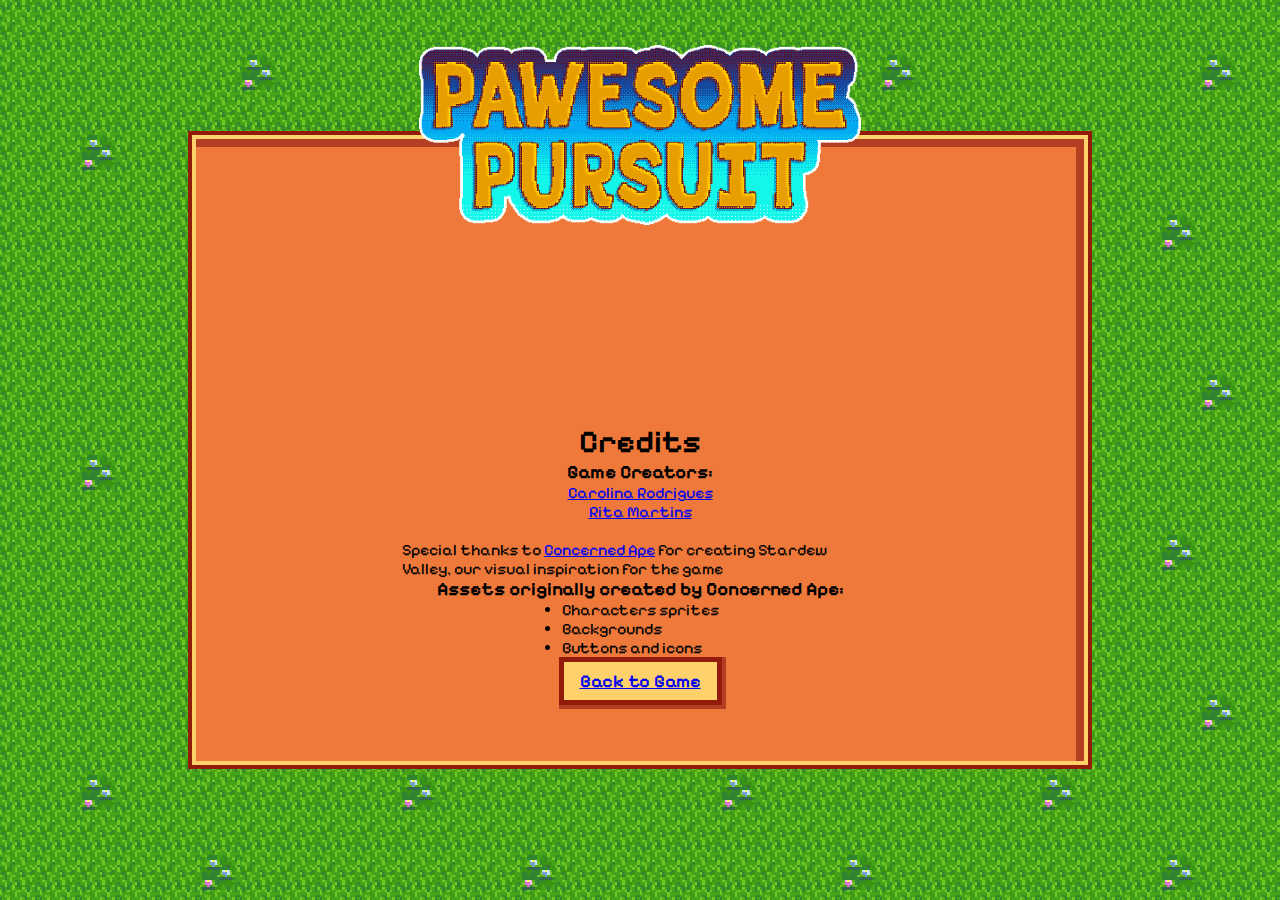
==== credits.html @ 58f2136f "added instructions and credits pages" ====
<!DOCTYPE html>
<html lang="en">
  <head>
    <meta charset="UTF-8" />
    <meta name="viewport" content="width=device-width, initial-scale=1.0" />
    <title>Pawesome Pursuit Credits</title>
    <link rel="stylesheet" href="./styles/styles.css" />
  </head>
  <body>
    <main>
      <div id="credits" class="board big">
        <h1 class="title">Pawsome Pursuit</h1>
        <img src="./img/logo.png" alt="Pawsome Pursuit" class="logo" />
        <h2 class="subtitle">Credits</h2>
        <h3>Game Creators:</h3>
        <p><a href="https://github.com/carolinabrods">Carolina Rodrigues</a></p>
        <p><a href="https://github.com/ritadomar">Rita Martins</a></p>
        <br />
        <p>
          Special thanks to
          <a href="https://www.stardewvalley.net/author/concernedape/"
            >Concerned Ape</a
          >
          for creating Stardew Valley, our visual inspiration for the game
        </p>
        <h3>Assets originally created by Concerned Ape:</h3>
        <ul>
          <li>Characters sprites</li>
          <li>Backgrounds</li>
          <li>Buttons and icons</li>
        </ul>
        <button id="back-game" class="primary">
          <a href="index.html">Back to Game</a>
        </button>
      </div>
    </main>
  </body>
</html>
---- styles/styles.css ----
/* Importing font */
@import url('https://fonts.googleapis.com/css2?family=Pixelify+Sans:wght@400;600&display=swap');

/* Variables */
:root {
  /* colors */
  --black: #000000;
  --white: #fef0d0;
  --yellow: #fed16a;
  --brown: #ef793b;
  --dark-brown: #931b0a;
  --shadow-brown: #b43e21;

  /* shadow */
  --button-shadow: 4px 4px 0px 0px #b43e21, 4px 0px 0px 0px #b43e21,
    0px 4px 0px 0px #b43e21;
  --board-shadow: 0px 0px 0px 4px #931b0a, -8px 8px 0px 0px #b43e21 inset;

  /* font */
  --pixel: 'Pixelify Sans', sans-serif;
}

/* Resetting margins and paddings */
* {
  margin: 0;
  padding: 0;
}

/* MAIN */
main {
  width: 100vw;
  height: 100vh;

  background-image: url('../img/floor/grass-animated.gif');
  background-position: center;

  display: flex;
  align-items: center;
  justify-content: center;

  font-family: var(--pixel);
}

/* BOARD SCREENS */
.board {
  box-sizing: border-box;

  display: flex;
  align-items: center;
  justify-content: center;

  background-color: var(--brown);
  border: 4px solid var(--yellow);
  box-shadow: var(--board-shadow);
}

.big {
  width: 70vw;
  height: 70vh;

  flex-direction: column;
  justify-content: flex-end;

  padding: 56px 206px;
}

.small {
  gap: 8px;
  padding: 16px 16px 13px 16px;
}

/* BUTTONS */
.primary {
  display: flex;
  flex-direction: column;
  justify-content: center;
  align-items: center;
  gap: 0px;
  padding: 8px 16px;

  font-family: var(--pixel);
  font-size: 18px;
  font-weight: 600;

  color: var(--black);
  background-color: var(--yellow);

  border: 5px solid var(--dark-brown);

  box-shadow: var(--button-shadow);
}

.primary > img {
  width: 50px;
}

/* TITLES */
.title {
  /* hiding h1 in an accessible way */
  position: absolute;
  width: 0;
  height: 0;
  left: -10000px;
  top: -10000px;
}

.subtitle {
  font-size: 32px;
  font-weight: 600;
}

/* LOGO */
.logo {
  height: 20vh;

  position: absolute;

  top: 5vh;
}

/* INTRO SCREEN */
/* GAME CONTAINER */
#game-container {
  display: none;
}

#game-screen {
  position: relative;

  /* source | slice | width | outset | repeat */
  border-image-source: url('../img/floor/game-floor2.jpg');
  border-image-slice: 40 fill;
  border-image-width: 40px;
  border-image-outset: 40px;
  border-image-repeat: repeat;
}

/* END SCREEN */
#end-screen {
  display: none;
}
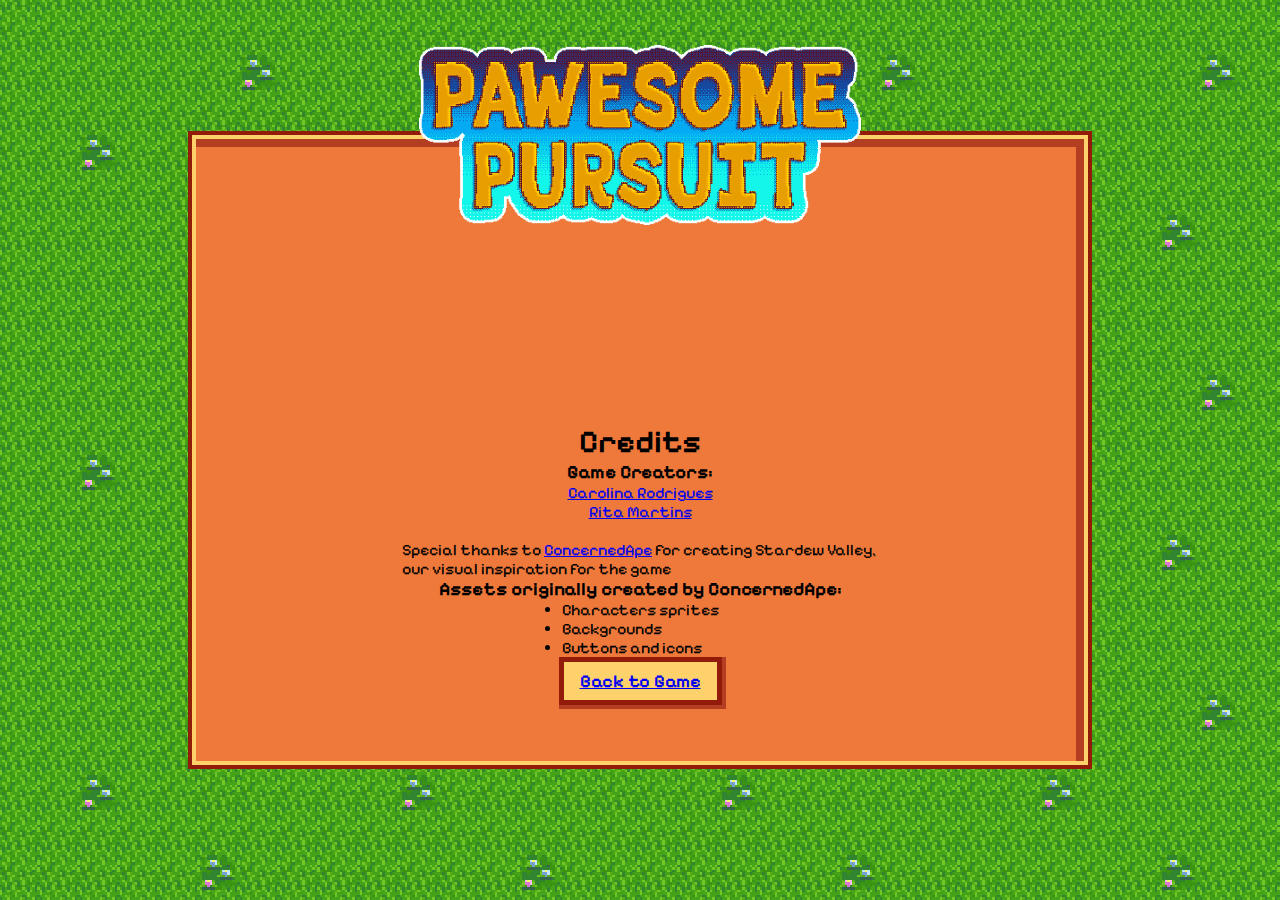
==== commit 5456c84f: "changed final score, adjustment to player movement" ====
--- a/credits.html
+++ b/credits.html
@@ -19,11 +19,11 @@
         <p>
           Special thanks to
           <a href="https://www.stardewvalley.net/author/concernedape/"
-            >Concerned Ape</a
+            >ConcernedApe</a
           >
           for creating Stardew Valley, our visual inspiration for the game
         </p>
-        <h3>Assets originally created by Concerned Ape:</h3>
+        <h3>Assets originally created by ConcernedApe:</h3>
         <ul>
           <li>Characters sprites</li>
           <li>Backgrounds</li>
--- a/styles/styles.css
+++ b/styles/styles.css
@@ -39,34 +39,6 @@
   justify-content: center;
 
   font-family: var(--pixel);
-}
-
-/* BOARD SCREENS */
-.board {
-  box-sizing: border-box;
-
-  display: flex;
-  align-items: center;
-  justify-content: center;
-
-  background-color: var(--brown);
-  border: 4px solid var(--yellow);
-  box-shadow: var(--board-shadow);
-}
-
-.big {
-  width: 70vw;
-  height: 70vh;
-
-  flex-direction: column;
-  justify-content: flex-end;
-
-  padding: 56px 206px;
-}
-
-.small {
-  gap: 8px;
-  padding: 16px 16px 13px 16px;
 }
 
 /* BUTTONS */
@@ -118,14 +90,88 @@
   top: 5vh;
 }
 
+.logo.game {
+  position: static;
+  height: 100px;
+}
+
+/* BOARDS */
+.board {
+  box-sizing: border-box;
+
+  display: flex;
+  align-items: center;
+  justify-content: center;
+
+  background-color: var(--brown);
+  border: 4px solid var(--yellow);
+  box-shadow: var(--board-shadow);
+}
+
+.big {
+  width: 70vw;
+  height: 70vh;
+
+  flex-direction: column;
+  justify-content: flex-end;
+
+  padding: 56px 206px;
+}
+
+.small {
+  gap: 8px;
+  padding: 16px 16px 13px 16px;
+
+  width: 200px;
+}
+
+/* MAIN SCREEN */
+.players {
+  display: flex;
+  gap: 16px;
+}
+
+/* STATS */
+.top-stats {
+  position: relative;
+
+  width: 75vw;
+
+  display: flex;
+  justify-content: space-between;
+  align-items: center;
+
+  z-index: 1;
+}
+
+#stats {
+  display: flex;
+  align-items: center;
+  gap: 16px;
+}
+
+.lives {
+  display: flex;
+  flex-direction: row-reverse;
+  gap: 4px;
+}
+
+.lives img {
+  width: 20px;
+}
+
 /* INTRO SCREEN */
 /* GAME CONTAINER */
 #game-container {
   display: none;
+  flex-direction: column;
+  align-items: center;
 }
 
 #game-screen {
   position: relative;
+
+  top: -40px;
 
   /* source | slice | width | outset | repeat */
   border-image-source: url('../img/floor/game-floor2.jpg');
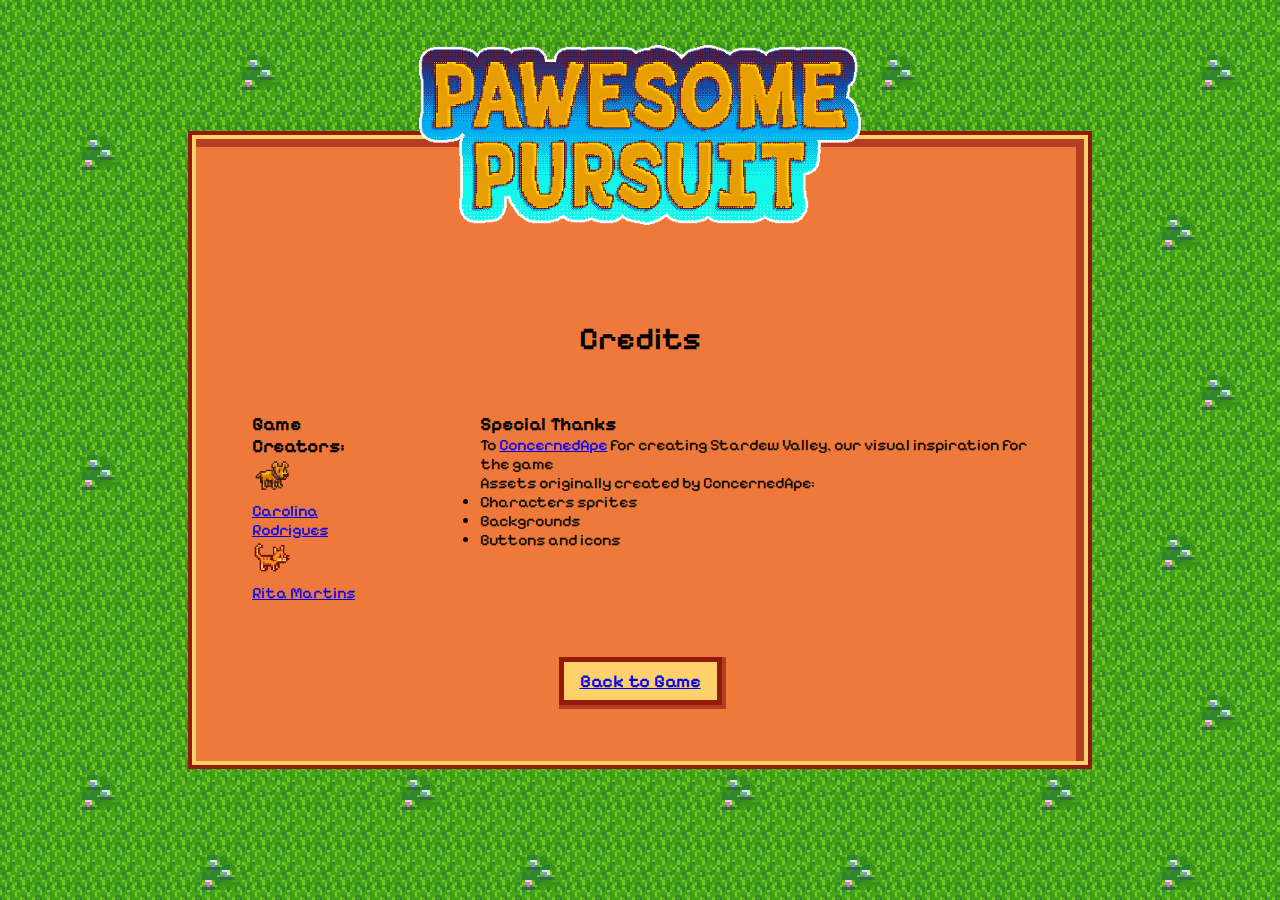
==== commit 4e100e72: "styling of instructions and credits page" ====
--- a/credits.html
+++ b/credits.html
@@ -8,30 +8,50 @@
   </head>
   <body>
     <main>
-      <div id="credits" class="board big">
+      <div id="credits" class="board text">
         <h1 class="title">Pawsome Pursuit</h1>
         <img src="./img/logo.png" alt="Pawsome Pursuit" class="logo" />
-        <h2 class="subtitle">Credits</h2>
-        <h3>Game Creators:</h3>
-        <p><a href="https://github.com/carolinabrods">Carolina Rodrigues</a></p>
-        <p><a href="https://github.com/ritadomar">Rita Martins</a></p>
-        <br />
-        <p>
-          Special thanks to
-          <a href="https://www.stardewvalley.net/author/concernedape/"
-            >ConcernedApe</a
-          >
-          for creating Stardew Valley, our visual inspiration for the game
-        </p>
-        <h3>Assets originally created by ConcernedApe:</h3>
-        <ul>
-          <li>Characters sprites</li>
-          <li>Backgrounds</li>
-          <li>Buttons and icons</li>
-        </ul>
-        <button id="back-game" class="primary">
-          <a href="index.html">Back to Game</a>
-        </button>
+
+        <div class="text-page">
+          <h2 class="subtitle">Credits</h2>
+
+          <div id="credits-container">
+            <div id="game-creators">
+              <h3>Game Creators:</h3>
+              <img src="./img/player/dog-player-right.gif" alt="dog gif" />
+              <p>
+                <a href="https://github.com/carolinabrods"
+                  >Carolina Rodrigues</a
+                >
+              </p>
+              <img src="./img/player/cat-player-right.gif" alt="cat gif" />
+              <p><a href="https://github.com/ritadomar">Rita Martins</a></p>
+            </div>
+
+            <div id="special-thanks">
+              <h3>Special Thanks</h3>
+              <p>
+                To
+                <a href="https://www.stardewvalley.net/author/concernedape/"
+                  >ConcernedApe</a
+                >
+                for creating Stardew Valley, our visual inspiration for the game
+              </p>
+              <p>Assets originally created by ConcernedApe:</p>
+              <ul>
+                <li>Characters sprites</li>
+                <li>Backgrounds</li>
+                <li>Buttons and icons</li>
+              </ul>
+            </div>
+          </div>
+
+          <div id="end-page">
+            <button id="back-game" class="primary">
+              <a href="index.html">Back to Game</a>
+            </button>
+          </div>
+        </div>
       </div>
     </main>
   </body>
--- a/styles/styles.css
+++ b/styles/styles.css
@@ -1,6 +1,5 @@
 /* Importing font */
-@import url('https://fonts.googleapis.com/css2?family=Pixelify+Sans:wght@400;600&display=swap');
-
+@import url('https://fonts.googleapis.com/css2?family=Pixelify+Sans:wght@400;600&family=Silkscreen&display=swap');
 /* Variables */
 :root {
   /* colors */
@@ -18,6 +17,7 @@
 
   /* font */
   --pixel: 'Pixelify Sans', sans-serif;
+  --pixel-numbers: 'Silkscreen', sans-serif;
 }
 
 /* Resetting margins and paddings */
@@ -185,3 +185,106 @@
 #end-screen {
   display: none;
 }
+
+/* INSTRUCTIONS PAGE */
+/* setting the limits of the page for text-only page*/
+.text {
+  width: 70vw;
+  height: 70vh;
+
+  flex-direction: column;
+  justify-content: flex-end;
+
+  padding: 56px;
+}
+
+/* this also applies to credits page */
+.text-page {
+  display: flex;
+  flex-direction: column;
+  justify-content: space-between;
+  align-items: center;
+  gap: 55px;
+}
+
+/* setup the instructions divs */
+#instructions {
+  display: flex;
+  flex-direction: row;
+  flex-wrap: nowrap;
+  justify-content: center;
+  align-items: flex-start;
+  gap: 70px;
+}
+
+/* setup the images sizes */
+.player-instruction img {
+  width: 40px;
+  height: 40px;
+}
+
+.move-instruction img {
+  width: 120px;
+}
+
+/* setup the rows of instructions inside the instructions div */
+.player-instruction {
+  display: inline-flex;
+  gap: 15px;
+  flex-direction: column;
+  flex-wrap: nowrap;
+  justify-content: center;
+  align-items: flex-start;
+}
+
+.player-title {
+  display: flex;
+  flex-direction: row;
+  align-items: center;
+}
+
+.goal-text {
+  display: flex;
+  flex-direction: row;
+  justify-content: flex-start;
+  gap: 10px;
+}
+
+.goal-text p {
+  padding-top: 10px;
+}
+
+.move-instruction {
+  display: flex;
+  flex-direction: column;
+  flex-wrap: nowrap;
+  justify-content: space-evenly;
+  align-items: center;
+
+  padding-top: 10px;
+}
+
+/* setup the final instruction in the page */
+#final-instruction {
+  display: flex;
+  flex-direction: column;
+  justify-content: space-between;
+  align-content: stretch;
+  align-items: center;
+  gap: 25px;
+}
+
+/* CREDITS PAGE */
+#credits-container {
+  display: flex;
+  flex-direction: row;
+  flex-wrap: nowrap;
+  justify-content: center;
+  align-items: flex-start;
+  gap: 100px;
+}
+
+#game-creators img {
+  width: 40px;
+  height: 40px;
+}
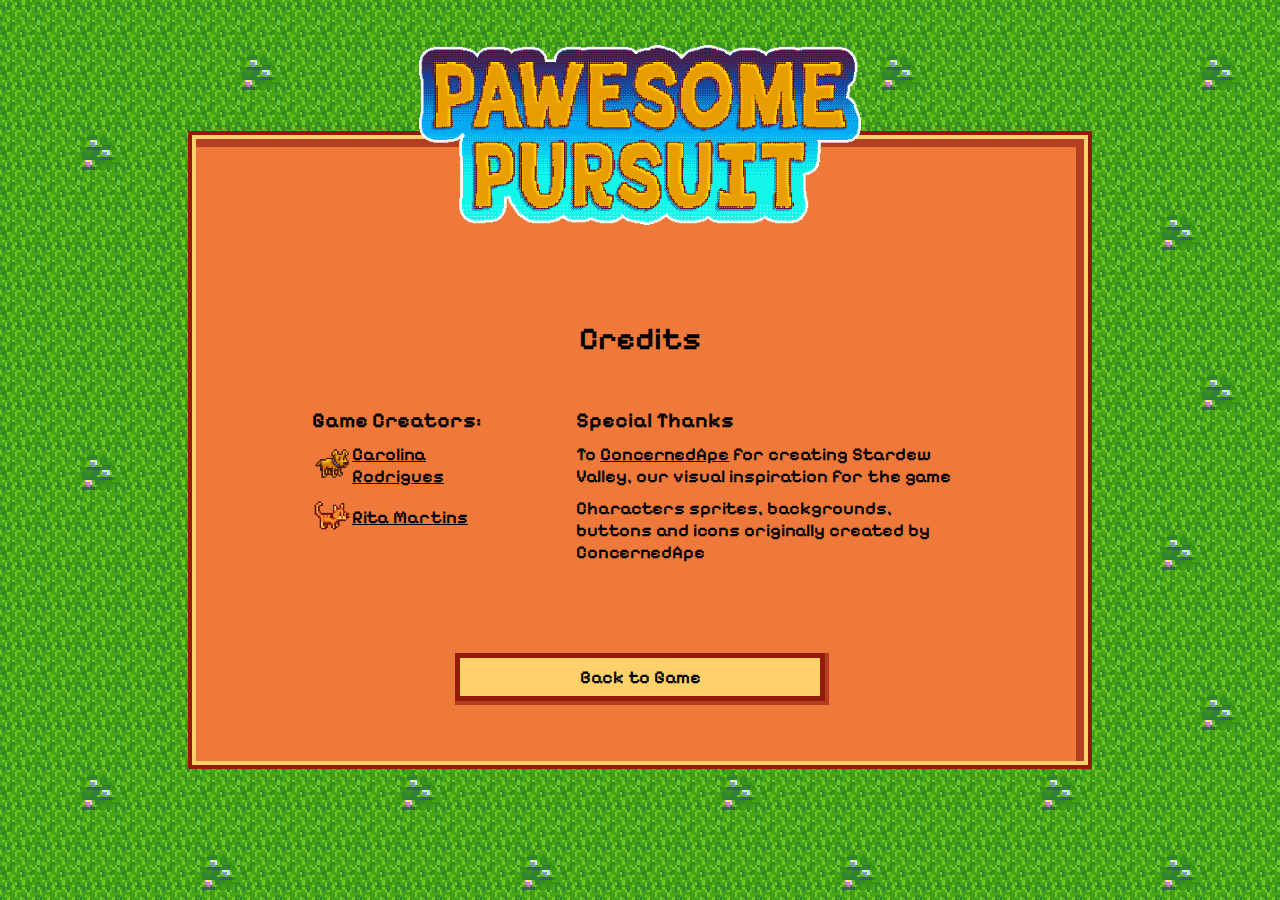
==== commit 6ee0a26a: "all pages styling finished" ====
--- a/credits.html
+++ b/credits.html
@@ -18,14 +18,18 @@
           <div id="credits-container">
             <div id="game-creators">
               <h3>Game Creators:</h3>
-              <img src="./img/player/dog-player-right.gif" alt="dog gif" />
-              <p>
-                <a href="https://github.com/carolinabrods"
-                  >Carolina Rodrigues</a
-                >
-              </p>
-              <img src="./img/player/cat-player-right.gif" alt="cat gif" />
-              <p><a href="https://github.com/ritadomar">Rita Martins</a></p>
+              <div class="title-image">
+                <img src="./img/player/dog-player-right.gif" alt="dog gif" />
+                <p>
+                  <a href="https://github.com/carolinabrods"
+                    >Carolina Rodrigues</a
+                  >
+                </p>
+              </div>
+              <div class="title-image">
+                <img src="./img/player/cat-player-right.gif" alt="cat gif" />
+                <p><a href="https://github.com/ritadomar">Rita Martins</a></p>
+              </div>
             </div>
 
             <div id="special-thanks">
@@ -37,12 +41,10 @@
                 >
                 for creating Stardew Valley, our visual inspiration for the game
               </p>
-              <p>Assets originally created by ConcernedApe:</p>
-              <ul>
-                <li>Characters sprites</li>
-                <li>Backgrounds</li>
-                <li>Buttons and icons</li>
-              </ul>
+              <p>
+                Characters sprites, backgrounds, buttons and icons originally
+                created by ConcernedApe
+              </p>
             </div>
           </div>
 
--- a/styles/styles.css
+++ b/styles/styles.css
@@ -1,5 +1,6 @@
 /* Importing font */
 @import url('https://fonts.googleapis.com/css2?family=Pixelify+Sans:wght@400;600&family=Silkscreen&display=swap');
+
 /* Variables */
 :root {
   /* colors */
@@ -26,6 +27,12 @@
   padding: 0;
 }
 
+/* BODY */
+/* defining new cursor */
+body {
+  cursor: url('../img/cursors/arrow.cur'), auto;
+}
+
 /* MAIN */
 main {
   width: 100vw;
@@ -60,10 +67,22 @@
   border: 5px solid var(--dark-brown);
 
   box-shadow: var(--button-shadow);
+
+  cursor: url('../img/cursors/pointer.cur'), auto;
 }
 
 .primary > img {
   width: 50px;
+}
+
+.primary > a {
+  text-decoration: none;
+  color: inherit;
+  cursor: url('../img/cursors/pointer.cur'), auto;
+}
+
+a {
+  cursor: url('../img/cursors/pointer.cur'), auto;
 }
 
 /* TITLES */
@@ -79,6 +98,34 @@
 .subtitle {
   font-size: 32px;
   font-weight: 600;
+  text-align: center;
+}
+
+/* NUMBER ELEMENTS */
+.number {
+  font-family: var(--pixel-numbers);
+  line-height: normal;
+}
+
+.small-number {
+  font-size: 18px;
+  font-weight: 400;
+  letter-spacing: -1.8px;
+  line-height: normal;
+}
+
+.medium-number {
+  font-size: 22px;
+  font-weight: 400;
+  letter-spacing: -1.2px;
+}
+
+.big-number {
+  font-size: 64px;
+  font-weight: 400;
+  letter-spacing: -3.2px;
+
+  margin-bottom: 20px;
 }
 
 /* LOGO */
@@ -106,6 +153,11 @@
   background-color: var(--brown);
   border: 4px solid var(--yellow);
   box-shadow: var(--board-shadow);
+
+  /* defining body font */
+  font-size: 18px;
+  font-weight: 600;
+  line-height: normal;
 }
 
 .big {
@@ -114,64 +166,63 @@
 
   flex-direction: column;
   justify-content: flex-end;
+  gap: 40px;
 
   padding: 56px 206px;
 }
 
 .small {
+  align-items: center;
+
   gap: 8px;
   padding: 16px 16px 13px 16px;
 
-  width: 200px;
-}
-
-/* MAIN SCREEN */
+  width: 220px;
+}
+
+/* INTRO SCREEN */
+.pick {
+  display: flex;
+  flex-direction: column;
+  justify-content: center;
+  align-items: center;
+  gap: 24px;
+}
+
 .players {
   display: flex;
   gap: 16px;
 }
 
-/* STATS */
-.top-stats {
-  position: relative;
-
-  width: 75vw;
-
-  display: flex;
-  justify-content: space-between;
-  align-items: center;
-
-  z-index: 1;
-}
-
-#stats {
-  display: flex;
-  align-items: center;
+.extras {
+  display: flex;
+  flex-direction: column;
   gap: 16px;
-}
-
-.lives {
-  display: flex;
-  flex-direction: row-reverse;
-  gap: 4px;
-}
-
-.lives img {
-  width: 20px;
-}
-
-/* INTRO SCREEN */
+
+  width: 100%;
+  min-width: 200px;
+  max-width: 370px;
+
+  margin-bottom: 80px;
+}
+
+.extras > button {
+  width: 100%;
+}
+
 /* GAME CONTAINER */
 #game-container {
   display: none;
   flex-direction: column;
   align-items: center;
+
+  margin-bottom: 40px;
 }
 
 #game-screen {
   position: relative;
 
-  top: -40px;
+  top: -15px;
 
   /* source | slice | width | outset | repeat */
   border-image-source: url('../img/floor/game-floor2.jpg');
@@ -181,9 +232,63 @@
   border-image-repeat: repeat;
 }
 
+/* STATS */
+.top-stats {
+  position: relative;
+
+  width: 75vw;
+
+  display: flex;
+  justify-content: space-between;
+  align-items: flex-end;
+
+  z-index: 1;
+}
+
+#stats {
+  display: flex;
+  align-items: center;
+  gap: 16px;
+}
+
+.lives {
+  display: flex;
+  flex-direction: row-reverse;
+  gap: 4px;
+}
+
+.lives img {
+  width: 20px;
+}
+
 /* END SCREEN */
 #end-screen {
   display: none;
+}
+
+.final-stats {
+  display: flex;
+  flex-direction: column;
+  align-items: center;
+  justify-content: center;
+
+  gap: 8px;
+}
+
+.time-result {
+  display: flex;
+  flex-direction: row;
+  align-items: center;
+
+  gap: 8px;
+}
+
+#restart-button {
+  width: 100%;
+  min-width: 200px;
+  max-width: 370px;
+
+  margin-bottom: 80px;
 }
 
 /* INSTRUCTIONS PAGE */
@@ -195,7 +300,7 @@
   flex-direction: column;
   justify-content: flex-end;
 
-  padding: 56px;
+  padding: 40px 56px;
 }
 
 /* this also applies to credits page */
@@ -237,7 +342,8 @@
   align-items: flex-start;
 }
 
-.player-title {
+/* this also applies to credits page */
+.title-image {
   display: flex;
   flex-direction: row;
   align-items: center;
@@ -269,7 +375,6 @@
   display: flex;
   flex-direction: column;
   justify-content: space-between;
-  align-content: stretch;
   align-items: center;
   gap: 25px;
 }
@@ -281,10 +386,48 @@
   flex-wrap: nowrap;
   justify-content: center;
   align-items: flex-start;
-  gap: 100px;
+  gap: 70px;
+  padding-left: 60px;
+  padding-right: 60px;
+  margin-bottom: 40px;
+}
+
+#credits .text-page {
+  gap: 50px;
 }
 
 #game-creators img {
   width: 40px;
   height: 40px;
 }
+
+#credits-container a {
+  color: var(--black);
+}
+
+#game-creators {
+  width: 400px;
+  display: flex;
+  flex-direction: column;
+  gap: 10px;
+}
+
+#special-thanks {
+  display: flex;
+  flex-direction: column;
+  gap: 10px;
+}
+
+#end-page {
+  width: 100%;
+  display: flex;
+  justify-content: center;
+
+  margin-bottom: 20px;
+}
+
+#back-game {
+  width: 100%;
+  min-width: 200px;
+  max-width: 370px;
+}
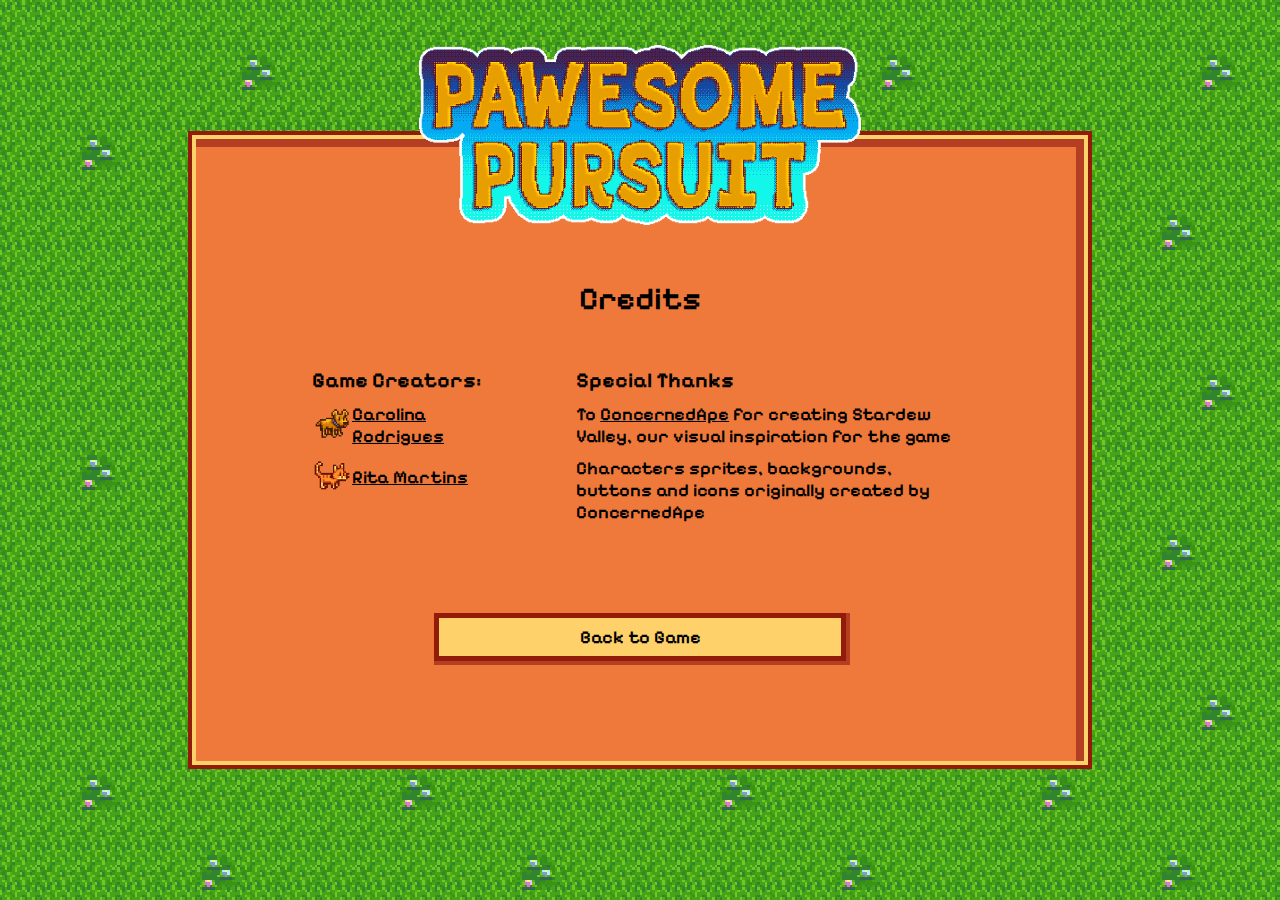
==== commit 2748b91a: "adjusted link buttons" ====
--- a/credits.html
+++ b/credits.html
@@ -49,9 +49,7 @@
           </div>
 
           <div id="end-page">
-            <button id="back-game" class="primary">
-              <a href="index.html">Back to Game</a>
-            </button>
+            <a href="index.html" id="back-game" class="primary">Back to Game</a>
           </div>
         </div>
       </div>
--- a/styles/styles.css
+++ b/styles/styles.css
@@ -60,6 +60,7 @@
   font-family: var(--pixel);
   font-size: 18px;
   font-weight: 600;
+  text-decoration: none;
 
   color: var(--black);
   background-color: var(--yellow);
@@ -75,11 +76,11 @@
   width: 50px;
 }
 
-.primary > a {
+/* a > .primary {
   text-decoration: none;
   color: inherit;
   cursor: url('../img/cursors/pointer.cur'), auto;
-}
+} */
 
 a {
   cursor: url('../img/cursors/pointer.cur'), auto;
@@ -165,7 +166,7 @@
   height: 70vh;
 
   flex-direction: column;
-  justify-content: flex-end;
+  justify-content: center;
   gap: 40px;
 
   padding: 56px 206px;
@@ -187,6 +188,8 @@
   justify-content: center;
   align-items: center;
   gap: 24px;
+
+  margin-top: 80px;
 }
 
 .players {
@@ -202,8 +205,6 @@
   width: 100%;
   min-width: 200px;
   max-width: 370px;
-
-  margin-bottom: 80px;
 }
 
 .extras > button {
@@ -261,6 +262,15 @@
   width: 20px;
 }
 
+#player {
+  display: flex;
+  flex-wrap: wrap;
+  align-items: center;
+  justify-content: center;
+
+  overflow: visible;
+}
+
 /* END SCREEN */
 #end-screen {
   display: none;
@@ -298,7 +308,7 @@
   height: 70vh;
 
   flex-direction: column;
-  justify-content: flex-end;
+  justify-content: center;
 
   padding: 40px 56px;
 }
@@ -310,6 +320,8 @@
   justify-content: space-between;
   align-items: center;
   gap: 55px;
+
+  margin-top: 40px;
 }
 
 /* setup the instructions divs */
@@ -422,8 +434,6 @@
   width: 100%;
   display: flex;
   justify-content: center;
-
-  margin-bottom: 20px;
 }
 
 #back-game {
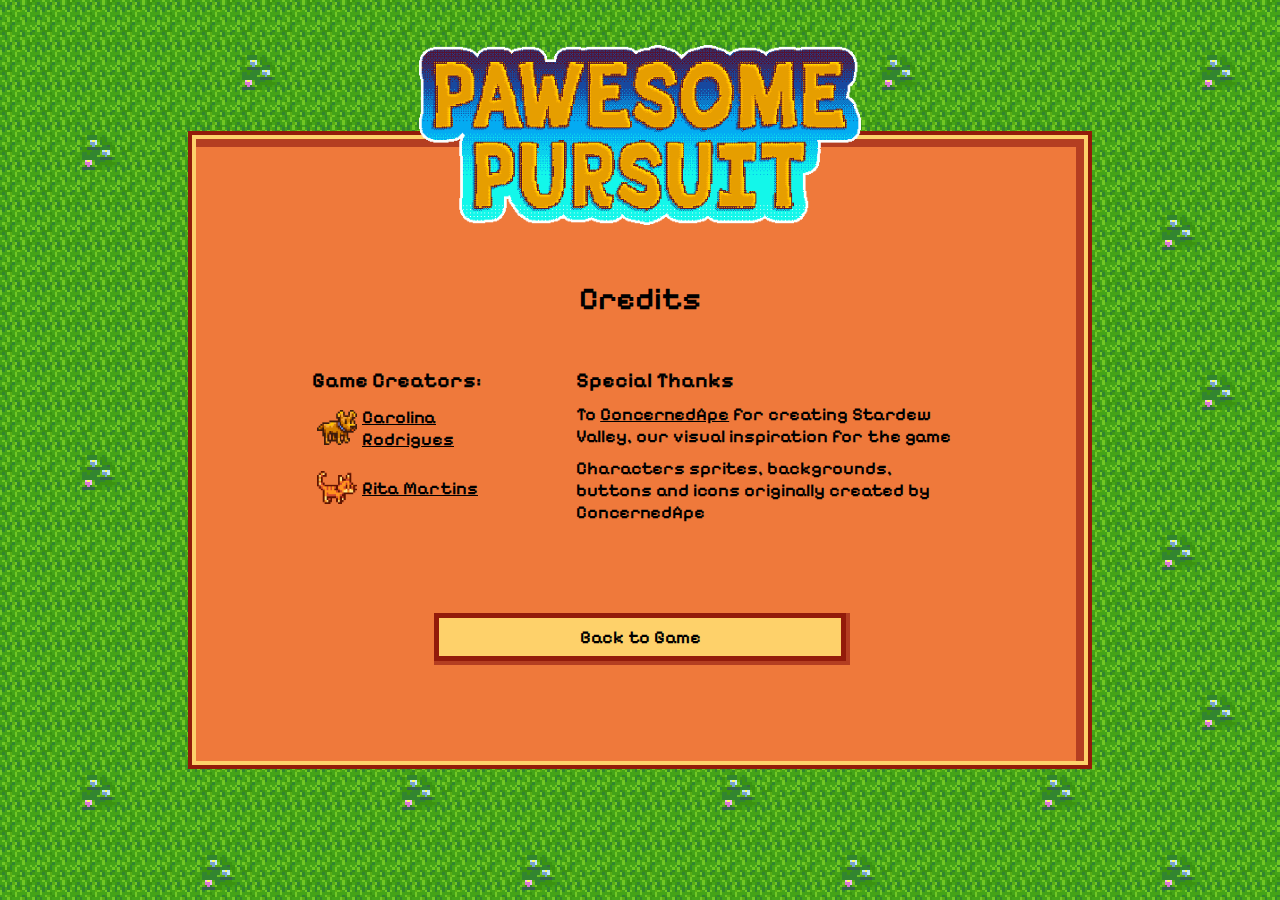
==== commit 0910f60d: "updated player images and added favicon" ====
--- a/credits.html
+++ b/credits.html
@@ -5,6 +5,23 @@
     <meta name="viewport" content="width=device-width, initial-scale=1.0" />
     <title>Pawesome Pursuit Credits</title>
     <link rel="stylesheet" href="./styles/styles.css" />
+    <link
+      rel="apple-touch-icon"
+      sizes="180x180"
+      href="./img/favicon/apple-touch-icon.png"
+    />
+    <link
+      rel="icon"
+      type="image/png"
+      sizes="32x32"
+      href="./img/favicon/favicon-32x32.png"
+    />
+    <link
+      rel="icon"
+      type="image/png"
+      sizes="16x16"
+      href="./img/favicon/favicon-16x16.png"
+    />
   </head>
   <body>
     <main>
@@ -19,7 +36,11 @@
             <div id="game-creators">
               <h3>Game Creators:</h3>
               <div class="title-image">
-                <img src="./img/player/dog-player-right.gif" alt="dog gif" />
+                <img
+                  src="./img/player/dog-player-right.gif"
+                  alt="dog gif"
+                  class="player-img"
+                />
                 <p>
                   <a href="https://github.com/carolinabrods"
                     >Carolina Rodrigues</a
@@ -27,7 +48,11 @@
                 </p>
               </div>
               <div class="title-image">
-                <img src="./img/player/cat-player-right.gif" alt="cat gif" />
+                <img
+                  src="./img/player/cat-player-right.gif"
+                  alt="cat gif"
+                  class="player-img"
+                />
                 <p><a href="https://github.com/ritadomar">Rita Martins</a></p>
               </div>
             </div>
--- a/styles/styles.css
+++ b/styles/styles.css
@@ -72,8 +72,11 @@
   cursor: url('../img/cursors/pointer.cur'), auto;
 }
 
-.primary > img {
-  width: 50px;
+.player-img {
+  width: 40px;
+  height: 40px;
+  padding: 5px;
+  object-fit: contain;
 }
 
 /* a > .primary {
@@ -262,12 +265,9 @@
   width: 20px;
 }
 
-#player {
-  display: flex;
-  flex-wrap: wrap;
-  align-items: center;
-  justify-content: center;
-
+#player,
+.obstacle {
+  object-fit: cover;
   overflow: visible;
 }
 
@@ -283,6 +283,8 @@
   justify-content: center;
 
   gap: 8px;
+
+  margin-top: 40px;
 }
 
 .time-result {
@@ -297,8 +299,6 @@
   width: 100%;
   min-width: 200px;
   max-width: 370px;
-
-  margin-bottom: 80px;
 }
 
 /* INSTRUCTIONS PAGE */
